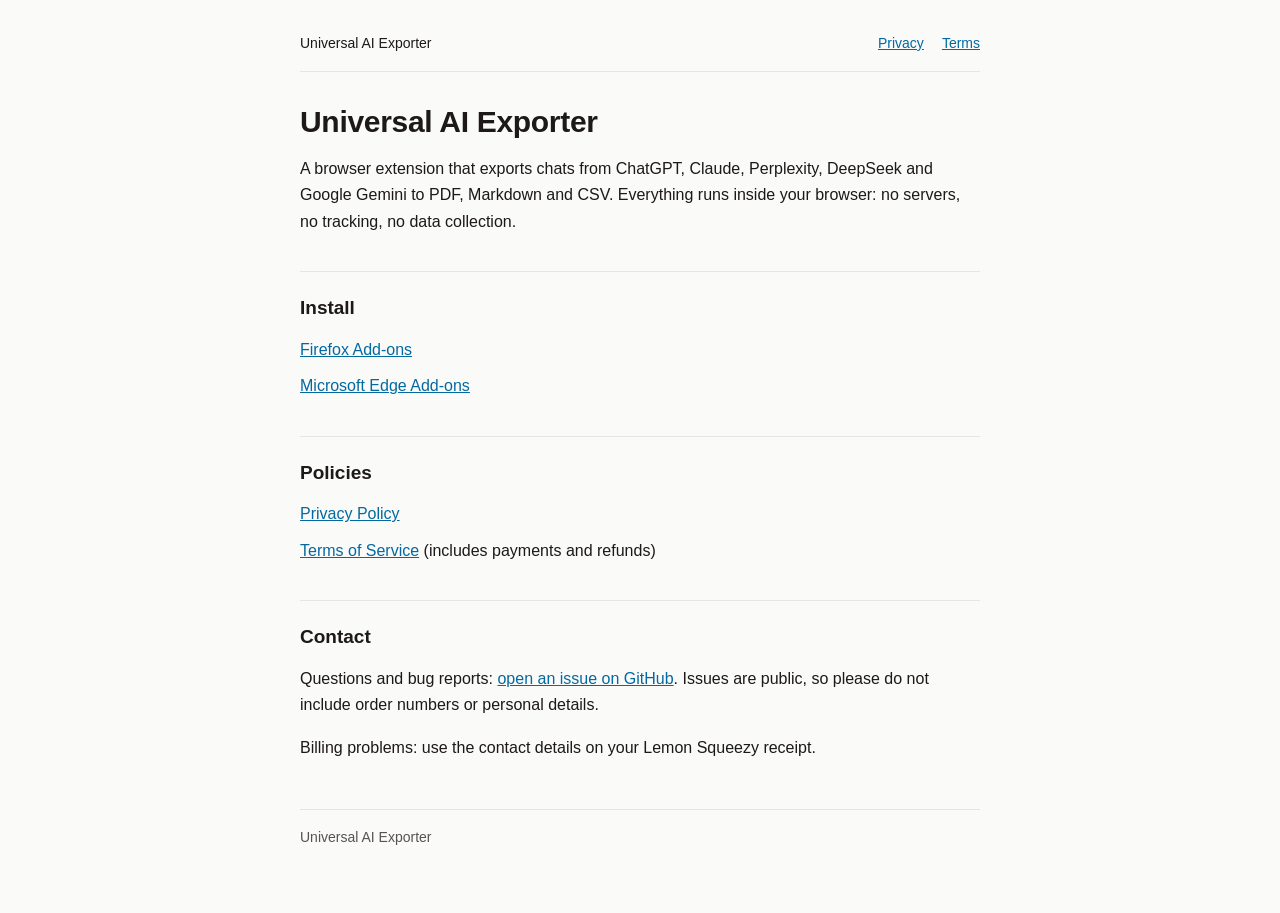
==== index.html @ 86ee3bc1 "Add home, privacy and terms pages for Universal AI Exporter Co-Authored-By: Claude Opus 5 <noreply@a" ====
<!doctype html>
<html lang="en">
<head>
<meta charset="utf-8">
<meta name="viewport" content="width=device-width, initial-scale=1">
<title>Universal AI Exporter</title>
<meta name="description" content="Export chats from ChatGPT, Claude, Perplexity, DeepSeek and Gemini to PDF, Markdown and CSV, entirely in your browser.">
<link rel="stylesheet" href="style.css">
</head>
<body>
<div class="wrap">
<nav>
  <a class="brand" href="./" aria-current="page">Universal AI Exporter</a>
  <a href="privacy">Privacy</a>
  <a href="terms">Terms</a>
</nav>

<h1>Universal AI Exporter</h1>
<p>A browser extension that exports chats from ChatGPT, Claude, Perplexity, DeepSeek and Google Gemini to PDF, Markdown and CSV. Everything runs inside your browser: no servers, no tracking, no data collection.</p>

<h2>Install</h2>
<ul class="links">
  <li><a href="https://addons.mozilla.org/en-US/firefox/addon/universal-ai-exporter/">Firefox Add-ons</a></li>
  <li><a href="https://microsoftedge.microsoft.com/addons/detail/universal-ai-exporter/mkmagoohhnhbpbaamhmkaibepliojhjb">Microsoft Edge Add-ons</a></li>
</ul>

<h2>Policies</h2>
<ul class="links">
  <li><a href="privacy">Privacy Policy</a></li>
  <li><a href="terms">Terms of Service</a> (includes payments and refunds)</li>
</ul>

<h2>Contact</h2>
<p>Questions and bug reports: <a href="https://github.com/amanolo/universal-ai-exporter-site/issues">open an issue on GitHub</a>. Issues are public, so please do not include order numbers or personal details.</p>
<p>Billing problems: use the contact details on your Lemon Squeezy receipt.</p>

<footer>Universal AI Exporter</footer>
</div>
</body>
</html>
---- style.css ----
:root {
  --bg: #fafaf9;
  --ink: #1c1917;
  --ink-2: #57534e;
  --line: #e7e5e4;
  --accent: #0369a1;
  --sans: -apple-system, BlinkMacSystemFont, "Segoe UI", Roboto, Helvetica, Arial, sans-serif;
}
@media (prefers-color-scheme: dark) {
  :root {
    --bg: #1c1917;
    --ink: #f5f5f4;
    --ink-2: #a8a29e;
    --line: #44403c;
    --accent: #7dd3fc;
  }
}
* { box-sizing: border-box; }
html { color-scheme: light dark; }
body { margin: 0; background: var(--bg); color: var(--ink); font: 16px/1.65 var(--sans); -webkit-font-smoothing: antialiased; }
a { color: var(--accent); }
.wrap { max-width: 720px; margin: 0 auto; padding: 32px 20px 64px; }
nav { display: flex; flex-wrap: wrap; gap: 6px 18px; padding-bottom: 16px; border-bottom: 1px solid var(--line); font-size: 14px; }
nav .brand { font-weight: 600; color: var(--ink); text-decoration: none; margin-right: auto; }
nav a[aria-current="page"] { color: var(--ink); text-decoration: none; font-weight: 500; }
h1 { font-size: 30px; line-height: 1.2; margin: 32px 0 8px; letter-spacing: -0.01em; }
h2 { font-size: 19px; line-height: 1.3; margin: 36px 0 8px; padding-top: 24px; border-top: 1px solid var(--line); }
.dates { color: var(--ink-2); font-size: 14px; margin: 0 0 20px; }
ul, ol { padding-left: 22px; }
li { margin: 6px 0; }
code { font: 14px ui-monospace, SFMono-Regular, Menlo, Consolas, monospace; background: var(--line); padding: 1px 5px; border-radius: 4px; }
.links { list-style: none; padding: 0; }
.links li { margin: 10px 0; }
footer { margin-top: 48px; padding-top: 16px; border-top: 1px solid var(--line); color: var(--ink-2); font-size: 14px; }
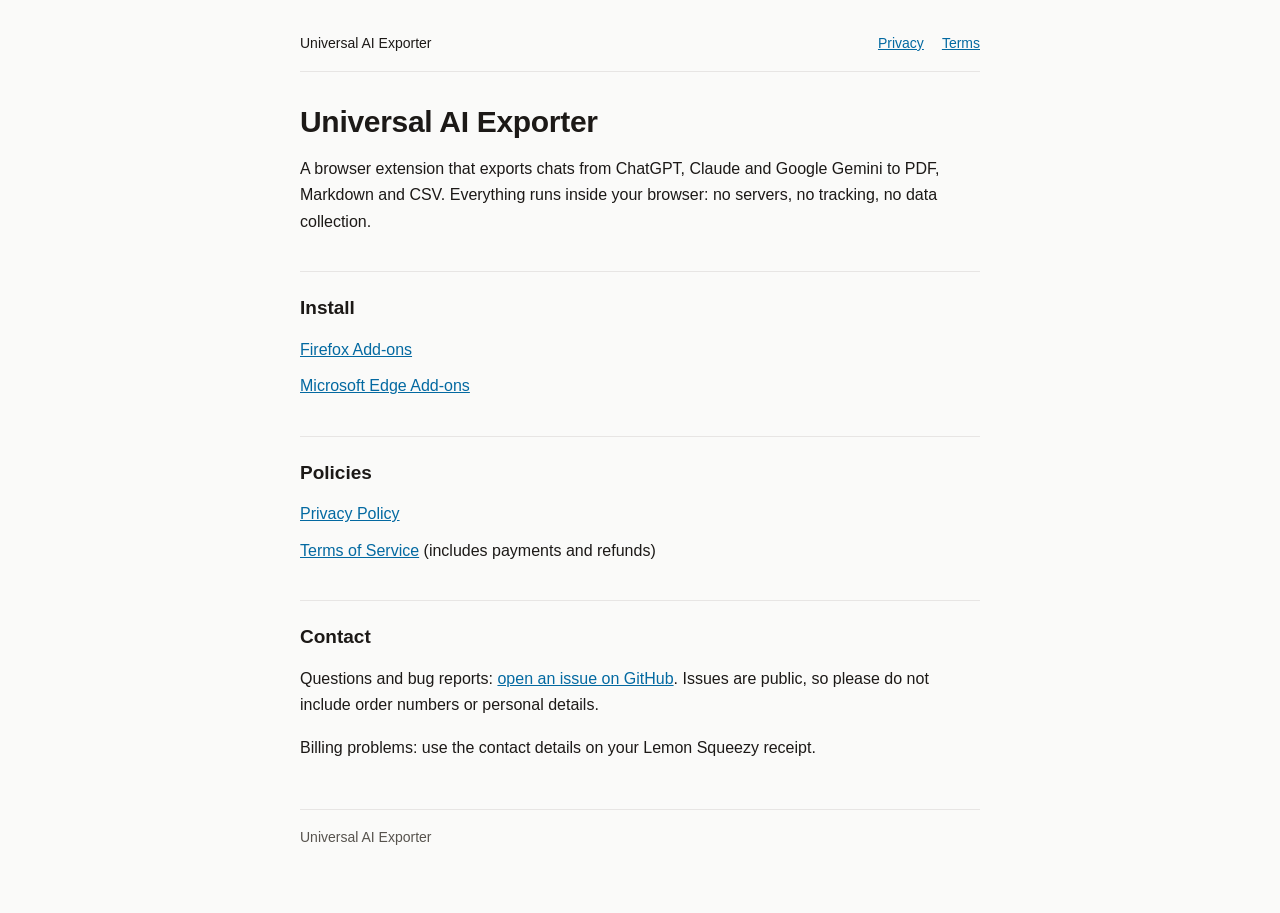
==== commit e3801879: "Supported sites are ChatGPT, Claude and Gemini (extension 1.0.3) Co-Authored-By: Claude Fable 5.1 <n" ====
--- a/index.html
+++ b/index.html
@@ -4,7 +4,7 @@
 <meta charset="utf-8">
 <meta name="viewport" content="width=device-width, initial-scale=1">
 <title>Universal AI Exporter</title>
-<meta name="description" content="Export chats from ChatGPT, Claude, Perplexity, DeepSeek and Gemini to PDF, Markdown and CSV, entirely in your browser.">
+<meta name="description" content="Export chats from ChatGPT, Claude and Gemini to PDF, Markdown and CSV, entirely in your browser.">
 <link rel="stylesheet" href="style.css">
 </head>
 <body>
@@ -16,7 +16,7 @@
 </nav>
 
 <h1>Universal AI Exporter</h1>
-<p>A browser extension that exports chats from ChatGPT, Claude, Perplexity, DeepSeek and Google Gemini to PDF, Markdown and CSV. Everything runs inside your browser: no servers, no tracking, no data collection.</p>
+<p>A browser extension that exports chats from ChatGPT, Claude and Google Gemini to PDF, Markdown and CSV. Everything runs inside your browser: no servers, no tracking, no data collection.</p>
 
 <h2>Install</h2>
 <ul class="links">
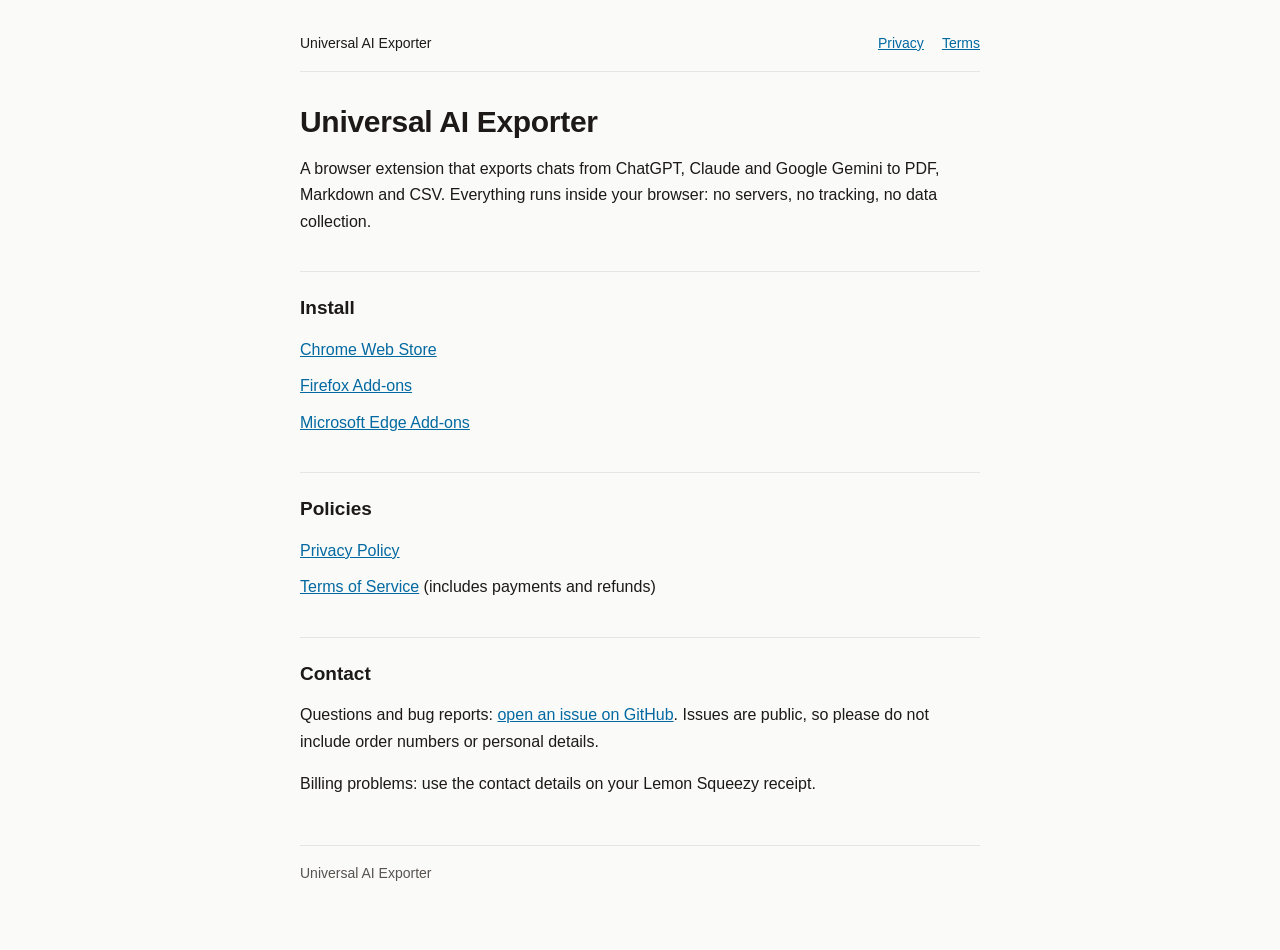
==== commit fe13de71: "Link the Chrome Web Store listing; note the Search Console verification file must stay Co-Authored-B" ====
--- a/index.html
+++ b/index.html
@@ -20,7 +20,8 @@
 
 <h2>Install</h2>
 <ul class="links">
-  <li><a href="https://addons.mozilla.org/en-US/firefox/addon/universal-ai-exporter/">Firefox Add-ons</a></li>
+  <li><a href="https://chromewebstore.google.com/detail/universal-ai-exporter-cha/jpmklbmdhkffcodcdfhaepbnchjcjdda?utm_source=website">Chrome Web Store</a></li>
+  <li><a href="https://addons.mozilla.org/en-US/firefox/addon/universal-ai-exporter/?utm_source=website">Firefox Add-ons</a></li>
   <li><a href="https://microsoftedge.microsoft.com/addons/detail/universal-ai-exporter/mkmagoohhnhbpbaamhmkaibepliojhjb">Microsoft Edge Add-ons</a></li>
 </ul>
 
